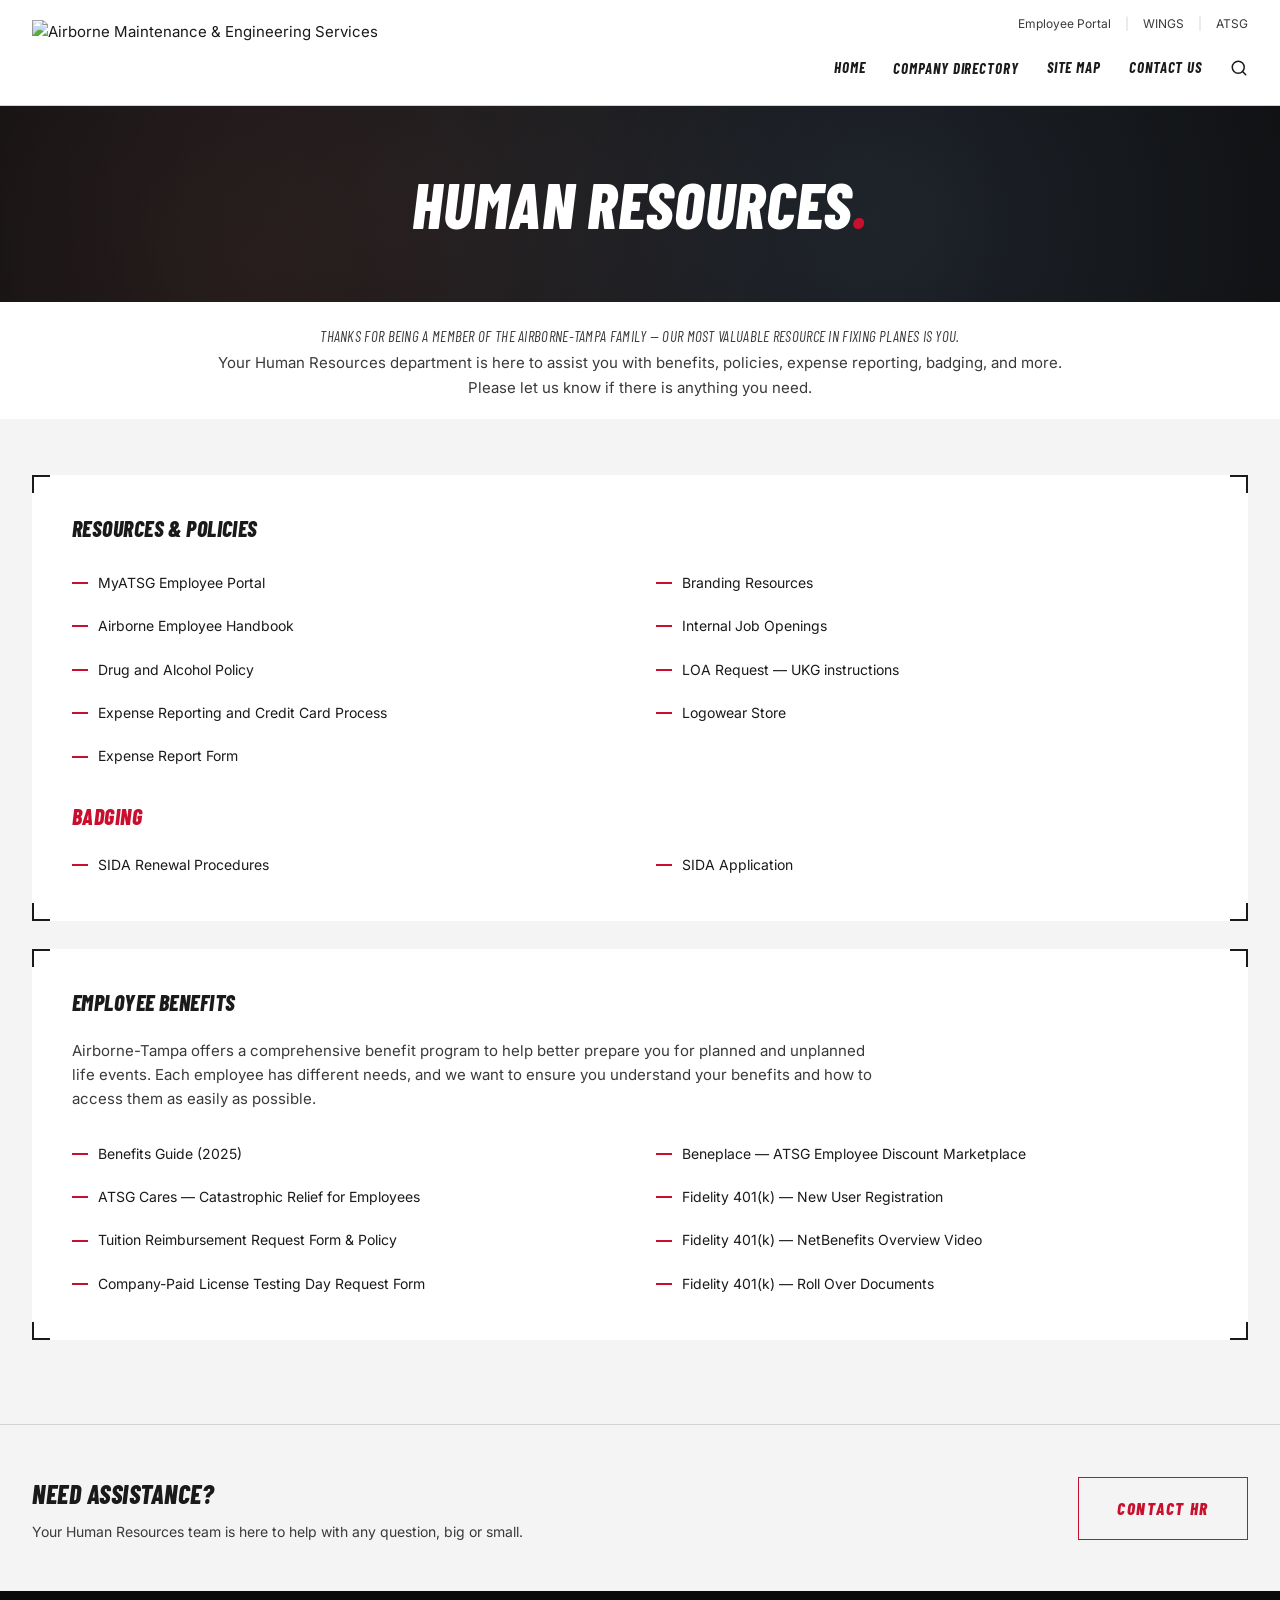
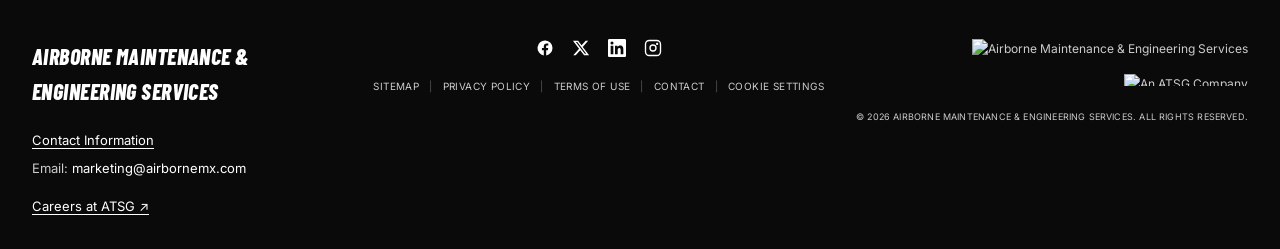
==== hr.html @ d2dface6 "Wire up real URLs for nav, dropdown, tiles, and reporting links - Header utility nav (Employee Porta" ====
<!DOCTYPE html>
<html lang="en">
<head>
  <meta charset="UTF-8" />
  <meta name="viewport" content="width=device-width, initial-scale=1.0" />
  <title>Human Resources — Airborne Tampa</title>
  <link rel="stylesheet" href="styles.css" />
</head>
<body>
  <header class="site-header">
    <div class="header-inner">
      <a class="brand-link" href="index.html">
        <img class="brand-img"
             src="https://www.airbornemx.com/~/media/Images/A/ATSG/AIRBORNEMX/logo/logo-airbornemx.png"
             alt="Airborne Maintenance &amp; Engineering Services" />
      </a>
      <div class="header-right">
        <nav class="utility-nav" aria-label="Utility">
          <a href="https://myatsg.atsginc.com/">Employee Portal</a><span class="sep">|</span>
          <a href="https://wingstpa.airbornemx.com:8443/Wings">WINGS</a><span class="sep">|</span>
          <a href="http://atsginc.com/">ATSG</a>
        </nav>
        <nav class="main-nav" aria-label="Main">
          <a href="index.html">HOME</a>
          <div class="nav-dropdown"><a href="#">COMPANY DIRECTORY</a><div class="mega-menu"><div class="mega-menu-inner"><div class="mega-left"><h3>COMPANY DIRECTORY</h3><a href="#" class="mega-read-more">READ MORE</a></div><div class="mega-right"><a href="http://atsgnet/Employee-Directory.html">EMPLOYEE LOOKUP</a><a href="http://atsgnet/download/Other-Phone-Numbers.pdf">OTHER PHONES</a></div></div></div></div>
          <a href="sitemap.html">SITE MAP</a>
          <a href="#">CONTACT US</a>
          <svg class="search-icon" viewBox="0 0 24 24" fill="none" stroke="currentColor" stroke-width="2" stroke-linecap="round" stroke-linejoin="round" aria-hidden="true"><circle cx="11" cy="11" r="8"/><path d="m21 21-4.3-4.3"/></svg>
        </nav>
      </div>
    </div>
  </header>

  <section class="hero hero-inner" aria-label="Page title">
    <h1>HUMAN RESOURCES<span style="color:#c8102e;">.</span></h1>
  </section>

  <section class="intro">
    <div class="container">
      <p class="intro-italic">Thanks for being a member of the Airborne-Tampa family — our most valuable resource in fixing planes is YOU.</p>
      <p>Your Human Resources department is here to assist you with benefits, policies, expense reporting, badging, and more. Please let us know if there is anything you need.</p>
    </div>
  </section>

  <section class="link-section">
    <div class="container">
      <article class="link-card">
        <h3>RESOURCES &amp; POLICIES</h3>
        <ul class="link-list">
          <li><a href="#">MyATSG Employee Portal</a></li>
          <li><a href="#">Branding Resources</a></li>
          <li><a href="#">Airborne Employee Handbook</a></li>
          <li><a href="#">Internal Job Openings</a></li>
          <li><a href="#">Drug and Alcohol Policy</a></li>
          <li><a href="#">LOA Request — UKG instructions</a></li>
          <li><a href="#">Expense Reporting and Credit Card Process</a></li>
          <li><a href="#">Logowear Store</a></li>
          <li><a href="#">Expense Report Form</a></li>
          <li class="group-label" style="font-size:22px;letter-spacing:0.02em;border-bottom:0;padding-bottom:0;margin:18px 0 8px;">BADGING</li>
          <li><a href="#">SIDA Renewal Procedures</a></li>
          <li><a href="#">SIDA Application</a></li>
        </ul>
      </article>

      <article class="link-card">
        <h3>EMPLOYEE BENEFITS</h3>
        <p class="lead">Airborne-Tampa offers a comprehensive benefit program to help better prepare you for planned and unplanned life events. Each employee has different needs, and we want to ensure you understand your benefits and how to access them as easily as possible.</p>
        <ul class="link-list">
          <li><a href="#">Benefits Guide (2025)</a></li>
          <li><a href="#">Beneplace — ATSG Employee Discount Marketplace</a></li>
          <li><a href="#">ATSG Cares — Catastrophic Relief for Employees</a></li>
          <li><a href="#">Fidelity 401(k) — New User Registration</a></li>
          <li><a href="#">Tuition Reimbursement Request Form &amp; Policy</a></li>
          <li><a href="#">Fidelity 401(k) — NetBenefits Overview Video</a></li>
          <li><a href="#">Company-Paid License Testing Day Request Form</a></li>
          <li><a href="#">Fidelity 401(k) — Roll Over Documents</a></li>
        </ul>
      </article>
    </div>
  </section>

  <section class="cta-bar">
    <div class="cta-inner">
      <div class="cta-text">
        <h2>NEED ASSISTANCE?</h2>
        <p>Your Human Resources team is here to help with any question, big or small.</p>
      </div>
      <a class="btn-outline" href="mailto:commentsandsuggestions@airbornemx.com">CONTACT HR</a>
    </div>
  </section>

  <footer class="site-footer">
    <div class="footer-inner">
      <div class="footer-left">
        <h3 class="footer-title">AIRBORNE MAINTENANCE &amp; ENGINEERING SERVICES</h3>
        <a href="#">Contact Information</a>
        <div class="row">Email: <span class="em">marketing@airbornemx.com</span></div>
        <div class="row" style="margin-top:18px;"><a href="#">Careers at ATSG ↗</a></div>
      </div>
      <div class="footer-center">
        <div class="footer-socials" aria-label="Social">
          <a href="#" aria-label="Facebook"><svg width="18" height="18" viewBox="0 0 24 24" fill="currentColor"><path d="M22 12a10 10 0 1 0-11.6 9.9V14.9H7.9V12h2.5V9.8c0-2.5 1.5-3.9 3.8-3.9 1.1 0 2.2.2 2.2.2v2.5h-1.3c-1.2 0-1.6.8-1.6 1.6V12h2.8l-.4 2.9h-2.3V21.9A10 10 0 0 0 22 12z"/></svg></a>
          <a href="#" aria-label="X"><svg width="18" height="18" viewBox="0 0 24 24" fill="currentColor"><path d="M18.244 2.25h3.308l-7.227 8.26 8.502 11.24H16.17l-5.214-6.817L4.99 21.75H1.68l7.73-8.835L1.254 2.25H8.08l4.713 6.231 5.45-6.231zm-1.16 17.52h1.833L7.084 4.126H5.117l11.967 15.644z"/></svg></a>
          <a href="#" aria-label="LinkedIn"><svg width="18" height="18" viewBox="0 0 24 24" fill="currentColor"><path d="M20.45 20.45h-3.55v-5.57c0-1.33-.03-3.04-1.85-3.04-1.85 0-2.13 1.45-2.13 2.94v5.67H9.36V9h3.41v1.56h.05c.48-.9 1.64-1.85 3.37-1.85 3.6 0 4.27 2.37 4.27 5.46v6.28zM5.34 7.43a2.06 2.06 0 1 1 0-4.12 2.06 2.06 0 0 1 0 4.12zM7.12 20.45H3.56V9h3.56v11.45zM22.22 0H1.77C.79 0 0 .77 0 1.72v20.56C0 23.23.79 24 1.77 24h20.45C23.21 24 24 23.23 24 22.28V1.72C24 .77 23.21 0 22.22 0z"/></svg></a>
          <a href="#" aria-label="Instagram"><svg width="18" height="18" viewBox="0 0 24 24" fill="none" stroke="currentColor" stroke-width="1.8"><rect x="2" y="2" width="20" height="20" rx="5"/><circle cx="12" cy="12" r="4"/><circle cx="17.5" cy="6.5" r="0.6" fill="currentColor"/></svg></a>
        </div>
        <div class="footer-mid-links">
          <a href="sitemap.html">SITEMAP</a><span class="sep">|</span>
          <a href="#">PRIVACY POLICY</a><span class="sep">|</span>
          <a href="#">TERMS OF USE</a><span class="sep">|</span>
          <a href="#">CONTACT</a><span class="sep">|</span>
          <a href="#">COOKIE SETTINGS</a>
        </div>
      </div>
      <div class="footer-right">
        <img class="footer-logo-img"
             src="https://www.airbornemx.com/~/media/Images/A/ATSG/AIRBORNEMX/logo/logo-white.png"
             alt="Airborne Maintenance &amp; Engineering Services" />
        <img class="footer-atsg-img"
             src="https://www.airbornemx.com/~/media/Images/A/ATSG/AIRBORNEMX/logo/atsg-footer.png"
             alt="An ATSG Company" />
        <div class="footer-copyright">© 2026 AIRBORNE MAINTENANCE &amp; ENGINEERING SERVICES. ALL RIGHTS RESERVED.</div>
      </div>
    </div>
  </footer>
</body>
</html>
---- styles.css ----
@import url('https://fonts.googleapis.com/css2?family=Barlow+Condensed:ital,wght@0,400;0,700;1,400;1,700;1,800&family=Inter:wght@400;500;600;700&display=swap');

:root {
  --bg: #ffffff;
  --section-alt: #f4f4f4;
  --card: #ebebeb;
  --card-hover: #e2e2e2;
  --ink: #1a1a1a;
  --ink-soft: #3a3a3a;
  --muted: #6e6e6e;
  --line: #d4d4d4;
  --brand-red: #c8102e;
  --footer-bg: #0a0a0a;
  --footer-line: #2a2a2a;
  --hero-overlay: rgba(0, 0, 0, 0.55);
  --bracket-color: #1a1a1a;
  --bracket-len: 18px;
  --bracket-thick: 2px;
}

* { box-sizing: border-box; }

html, body {
  margin: 0;
  padding: 0;
  font-family: "Inter", -apple-system, BlinkMacSystemFont, "Segoe UI", Roboto, sans-serif;
  color: var(--ink);
  background: var(--bg);
  line-height: 1.6;
  font-size: 15px;
}

body {
  min-height: 100vh;
  display: flex;
  flex-direction: column;
}

main { flex: 1; }

a { color: inherit; text-decoration: none; }

.container {
  max-width: 1280px;
  margin: 0 auto;
  padding: 0 32px;
}

.heading {
  font-family: "Barlow Condensed", "Inter", sans-serif;
  font-style: italic;
  font-weight: 800;
  text-transform: uppercase;
  letter-spacing: 0.01em;
  line-height: 1.1;
}

/* ---------- Header ---------- */
.site-header {
  background: #fff;
  border-bottom: 1px solid var(--line);
  padding: 14px 0;
  position: relative;
}

.header-inner {
  max-width: 1280px;
  margin: 0 auto;
  padding: 0 32px;
  display: grid;
  grid-template-columns: auto 1fr;
  align-items: center;
  gap: 24px;
}

.brand-link {
  grid-column: 1;
  display: inline-flex;
  align-items: center;
  flex-shrink: 0;
}

.brand-img {
  height: 65px;
  width: auto;
  display: block;
}

.header-right {
  grid-column: 2;
  justify-self: end;
  display: flex;
  flex-direction: column;
  align-items: flex-end;
  gap: 8px;
}

.utility-nav {
  display: flex;
  gap: 14px;
  font-size: 12px;
  color: var(--ink-soft);
}

.utility-nav a:hover { color: var(--brand-red); }
.utility-nav .sep { color: var(--line); }

.main-nav {
  display: flex;
  align-items: center;
  gap: 28px;
  margin-top: 4px;
}

.main-nav a {
  font-family: "Barlow Condensed", sans-serif;
  font-style: italic;
  font-weight: 700;
  font-size: 15px;
  letter-spacing: 0.06em;
  text-transform: uppercase;
  padding: 10px 0;
  border-bottom: 2px solid transparent;
  transition: border-color 0.15s, color 0.15s;
}

.main-nav a:hover { color: var(--brand-red); }

.main-nav a.active {
  color: var(--brand-red);
  border-bottom-color: var(--brand-red);
}

.search-icon {
  width: 18px;
  height: 18px;
  color: var(--ink);
}

/* ---------- Mega menu dropdown (Company Directory) ---------- */
.mega-menu {
  display: none;
  position: absolute;
  top: 100%;
  left: 0;
  right: 0;
  margin-top: -19px;
  z-index: 100;
  background: #fff;
  border-top: 1px solid var(--line);
  border-bottom: 1px solid var(--line);
  box-shadow: 0 14px 36px rgba(0, 0, 0, 0.18);
}

.nav-dropdown:hover .mega-menu,
.nav-dropdown:focus-within .mega-menu {
  display: block;
}

.mega-menu-inner {
  display: flex;
  justify-content: flex-end;
  max-width: 1280px;
  margin: 0 auto;
  padding: 0 32px;
}

.mega-left {
  background: var(--card);
  padding: 36px 32px;
  flex: 0 0 auto;
  width: 320px;
  display: flex;
  flex-direction: column;
  align-items: center;
  justify-content: center;
  text-align: center;
}

.mega-left h3 {
  font-family: "Barlow Condensed", sans-serif;
  font-style: italic;
  font-weight: 800;
  text-transform: uppercase;
  font-size: 26px;
  letter-spacing: 0.02em;
  margin: 0 0 20px;
  color: var(--ink);
  line-height: 1;
}

.mega-menu a.mega-read-more {
  display: inline-flex;
  align-items: center;
  gap: 10px;
  font-family: "Barlow Condensed", sans-serif;
  font-style: italic;
  font-weight: 800;
  font-size: 14px;
  letter-spacing: 0.08em;
  text-transform: uppercase;
  color: var(--brand-red);
  padding: 0;
  border-bottom: 0;
}

.mega-read-more::before {
  content: "";
  display: block;
  width: 22px;
  height: 2px;
  background: var(--brand-red);
}

.mega-right {
  flex: 0 0 auto;
  width: 280px;
  background: #fff;
  padding: 36px 32px;
  display: flex;
  flex-direction: column;
  gap: 16px;
}

.mega-menu .mega-right a {
  font-family: "Barlow Condensed", sans-serif;
  font-style: italic;
  font-weight: 700;
  font-size: 15px;
  letter-spacing: 0.04em;
  color: var(--ink);
  padding: 0;
  border-bottom: 0;
  transition: color 0.12s;
}

.mega-menu .mega-right a:hover {
  color: var(--brand-red);
}

/* ---------- Hero ---------- */
.hero {
  position: relative;
  background: linear-gradient(var(--hero-overlay), var(--hero-overlay)),
              radial-gradient(circle at 30% 40%, #3a3a3a 0%, #1a1a1a 70%),
              #1a1a1a;
  background-size: cover;
  background-position: center;
  color: #fff;
  overflow: hidden;
}

.hero::before {
  content: "";
  position: absolute;
  inset: 0;
  background-image:
    radial-gradient(circle at 70% 60%, rgba(80, 100, 130, 0.25) 0%, transparent 60%),
    radial-gradient(circle at 20% 80%, rgba(120, 60, 60, 0.18) 0%, transparent 50%);
  pointer-events: none;
}

.hero-inner {
  min-height: 196px;
  display: flex;
  align-items: center;
  justify-content: center;
  text-align: center;
  position: relative;
}

.hero-inner h1 {
  font-family: "Barlow Condensed", sans-serif;
  font-style: italic;
  font-weight: 800;
  text-transform: uppercase;
  font-size: clamp(40px, 5vw, 64px);
  letter-spacing: 0.01em;
  margin: 0;
  position: relative;
}

/* ---------- Stats ---------- */
.stats {
  padding: 44px 0 16px;
}

.stats-row {
  display: grid;
  grid-template-columns: repeat(3, 1fr);
  gap: 24px;
  border-top: 1px solid #c4c4c4;
  border-bottom: 1px solid #c4c4c4;
  padding: 16px 0;
}

.stat {
  text-align: center;
}

.stat-num {
  display: inline-block;
  font-family: "Barlow Condensed", sans-serif;
  font-style: italic;
  font-weight: 800;
  text-transform: uppercase;
  font-size: 40px;
  line-height: 1;
  padding: 10px 22px;
  position: relative;
  color: var(--ink);
}

.stat-num::before,
.stat-num::after {
  content: "";
  position: absolute;
  width: 16px;
  height: 16px;
  border: 2px solid var(--ink);
}

.stat-num::before {
  top: 0;
  left: 0;
  border-right: 0;
  border-bottom: 0;
}

.stat-num::after {
  bottom: 0;
  right: 0;
  border-left: 0;
  border-top: 0;
}

.stat-num .corner-tr,
.stat-num .corner-bl {
  position: absolute;
  width: 16px;
  height: 16px;
  border: 2px solid var(--ink);
}

.stat-num .corner-tr { top: 0; right: 0; border-left: 0; border-bottom: 0; }
.stat-num .corner-bl { bottom: 0; left: 0; border-right: 0; border-top: 0; }

.stat-label {
  margin-top: 8px;
  font-size: 13px;
  letter-spacing: 0.04em;
  color: var(--ink-soft);
}

/* ---------- Intro Block ---------- */
.intro {
  padding: 22px 0 18px;
  text-align: center;
}

.intro p {
  max-width: 880px;
  margin: 0 auto;
  font-size: 15px;
  color: var(--ink-soft);
  line-height: 1.7;
}

.intro-italic {
  font-family: "Barlow Condensed", sans-serif;
  font-style: italic;
  font-weight: 400;
  text-transform: uppercase;
  font-size: clamp(20px, 2.4vw, 28px);
  letter-spacing: 0.02em;
  line-height: 1.4;
  max-width: 1080px;
  margin: 0 auto 28px;
  color: var(--ink);
}

/* ---------- Section ---------- */
.section { padding: 28px 0 56px; }
.section-alt { background: var(--section-alt); padding: 36px 0 72px; }

.section-title {
  text-align: center;
  font-family: "Barlow Condensed", sans-serif;
  font-style: italic;
  font-weight: 800;
  text-transform: uppercase;
  font-size: clamp(24px, 2.8vw, 34px);
  margin: 0 0 40px;
  letter-spacing: 0.02em;
}

/* ---------- Cards ---------- */
.cards-grid {
  display: grid;
  grid-template-columns: repeat(4, 1fr);
  gap: 28px;
}

.cards-grid.cols-3 { grid-template-columns: repeat(3, 1fr); }
.cards-grid.cols-2 { grid-template-columns: repeat(2, 1fr); }

.card {
  position: relative;
  background-color: var(--card);
  background-image:
    linear-gradient(var(--bracket-color), var(--bracket-color)),
    linear-gradient(var(--bracket-color), var(--bracket-color)),
    linear-gradient(var(--bracket-color), var(--bracket-color)),
    linear-gradient(var(--bracket-color), var(--bracket-color)),
    linear-gradient(var(--bracket-color), var(--bracket-color)),
    linear-gradient(var(--bracket-color), var(--bracket-color)),
    linear-gradient(var(--bracket-color), var(--bracket-color)),
    linear-gradient(var(--bracket-color), var(--bracket-color));
  background-size:
    var(--bracket-len) var(--bracket-thick),
    var(--bracket-thick) var(--bracket-len),
    var(--bracket-len) var(--bracket-thick),
    var(--bracket-thick) var(--bracket-len),
    var(--bracket-len) var(--bracket-thick),
    var(--bracket-thick) var(--bracket-len),
    var(--bracket-len) var(--bracket-thick),
    var(--bracket-thick) var(--bracket-len);
  background-position:
    0 0, 0 0,
    100% 0, 100% 0,
    0 100%, 0 100%,
    100% 100%, 100% 100%;
  background-repeat: no-repeat;
  padding: 32px 28px 28px;
  display: flex;
  flex-direction: column;
  text-align: center;
  transition: background-color 0.15s;
}

.card:hover { background-color: var(--card-hover); }

.card-icon {
  width: 44px;
  height: 44px;
  margin: 8px auto 18px;
  color: var(--ink);
  display: block;
}

.card-title {
  font-family: "Barlow Condensed", sans-serif;
  font-style: italic;
  font-weight: 800;
  text-transform: uppercase;
  font-size: 24px;
  letter-spacing: 0.02em;
  line-height: 1.15;
  margin: 0 0 14px;
}

.card-body {
  font-size: 16px;
  color: var(--ink-soft);
  line-height: 1.6;
  margin: 0 0 22px;
  flex: 1;
}

.visit-link {
  display: inline-flex;
  align-items: center;
  gap: 12px;
  font-family: "Barlow Condensed", sans-serif;
  font-style: italic;
  font-weight: 800;
  font-size: 17px;
  letter-spacing: 0.08em;
  text-transform: uppercase;
  color: var(--brand-red);
  align-self: center;
  margin-top: auto;
  transition: color 0.15s;
}

.visit-link::before {
  content: "";
  display: block;
  width: 22px;
  height: 2px;
  background: var(--brand-red);
}

.visit-link:hover { color: #8e0a1f; }

/* ---------- Mini app tile (kiosk Quick Menu) ---------- */
.tiles-grid {
  display: grid;
  grid-template-columns: repeat(6, 1fr);
  gap: 14px;
}

.tile {
  position: relative;
  background-color: var(--card);
  background-image:
    linear-gradient(var(--bracket-color), var(--bracket-color)),
    linear-gradient(var(--bracket-color), var(--bracket-color)),
    linear-gradient(var(--bracket-color), var(--bracket-color)),
    linear-gradient(var(--bracket-color), var(--bracket-color)),
    linear-gradient(var(--bracket-color), var(--bracket-color)),
    linear-gradient(var(--bracket-color), var(--bracket-color)),
    linear-gradient(var(--bracket-color), var(--bracket-color)),
    linear-gradient(var(--bracket-color), var(--bracket-color));
  background-size:
    12px 2px, 2px 12px,
    12px 2px, 2px 12px,
    12px 2px, 2px 12px,
    12px 2px, 2px 12px;
  background-position:
    0 0, 0 0,
    100% 0, 100% 0,
    0 100%, 0 100%,
    100% 100%, 100% 100%;
  background-repeat: no-repeat;
  padding: 18px 10px;
  text-align: center;
  font-family: "Barlow Condensed", sans-serif;
  font-style: italic;
  font-weight: 700;
  text-transform: uppercase;
  font-size: 18px;
  letter-spacing: 0.04em;
  line-height: 1.2;
  color: var(--ink);
  transition: background-color 0.15s, color 0.15s;
  min-height: 70px;
  display: flex;
  align-items: center;
  justify-content: center;
}

.tile:hover {
  background-color: #1a1a1a;
  color: #fff;
}

.tile.tile-red { color: var(--brand-red); }
.tile.tile-red:hover { color: #fff; }

/* ---------- Link list (for sub-page content) ---------- */
.link-section {
  padding: 56px 0;
  background: var(--section-alt);
}

.link-card {
  position: relative;
  background-color: #fff;
  background-image:
    linear-gradient(var(--bracket-color), var(--bracket-color)),
    linear-gradient(var(--bracket-color), var(--bracket-color)),
    linear-gradient(var(--bracket-color), var(--bracket-color)),
    linear-gradient(var(--bracket-color), var(--bracket-color)),
    linear-gradient(var(--bracket-color), var(--bracket-color)),
    linear-gradient(var(--bracket-color), var(--bracket-color)),
    linear-gradient(var(--bracket-color), var(--bracket-color)),
    linear-gradient(var(--bracket-color), var(--bracket-color));
  background-size:
    var(--bracket-len) var(--bracket-thick),
    var(--bracket-thick) var(--bracket-len),
    var(--bracket-len) var(--bracket-thick),
    var(--bracket-thick) var(--bracket-len),
    var(--bracket-len) var(--bracket-thick),
    var(--bracket-thick) var(--bracket-len),
    var(--bracket-len) var(--bracket-thick),
    var(--bracket-thick) var(--bracket-len);
  background-position:
    0 0, 0 0,
    100% 0, 100% 0,
    0 100%, 0 100%,
    100% 100%, 100% 100%;
  background-repeat: no-repeat;
  padding: 36px 40px;
  margin-bottom: 28px;
}

.link-card h3 {
  font-family: "Barlow Condensed", sans-serif;
  font-style: italic;
  font-weight: 800;
  text-transform: uppercase;
  font-size: 22px;
  letter-spacing: 0.02em;
  margin: 0 0 18px;
}

.link-card .lead {
  margin: 0 0 24px;
  color: var(--ink-soft);
  max-width: 800px;
}

.link-list {
  display: grid;
  grid-template-columns: 1fr 1fr;
  gap: 4px 32px;
  list-style: none;
  padding: 0;
  margin: 0;
}

.link-list a {
  display: flex;
  align-items: center;
  gap: 10px;
  padding: 8px 0;
  font-size: 14px;
  color: var(--ink);
  border-bottom: 1px solid transparent;
  transition: color 0.12s, border-color 0.12s;
}

.link-list a::before {
  content: "";
  width: 16px;
  height: 2px;
  background: var(--brand-red);
  flex-shrink: 0;
  transition: width 0.12s;
}

.link-list a:hover {
  color: var(--brand-red);
}

.link-list a:hover::before {
  width: 22px;
}

.link-list .group-label {
  grid-column: 1 / -1;
  font-family: "Barlow Condensed", sans-serif;
  font-style: italic;
  font-weight: 800;
  text-transform: uppercase;
  font-size: 14px;
  letter-spacing: 0.1em;
  color: var(--brand-red);
  margin-top: 14px;
  padding-bottom: 4px;
  border-bottom: 1px solid var(--line);
}

.link-list .num {
  display: inline-flex;
  min-width: 32px;
  height: 22px;
  padding: 0 6px;
  align-items: center;
  justify-content: center;
  font-family: "Barlow Condensed", sans-serif;
  font-style: italic;
  font-weight: 800;
  font-size: 12px;
  background: var(--brand-red);
  color: #fff;
  font-variant-numeric: tabular-nums;
  margin-right: 4px;
  flex-shrink: 0;
}

.link-list .note {
  grid-column: span 1;
  font-size: 12px;
  color: var(--muted);
  padding: 0 0 8px 26px;
  margin-top: -4px;
}

/* ---------- Sitemap company cards ---------- */
.parent-strip {
  background: var(--card);
  position: relative;
  padding: 32px 40px;
  margin-bottom: 36px;
  background-image:
    linear-gradient(var(--bracket-color), var(--bracket-color)),
    linear-gradient(var(--bracket-color), var(--bracket-color)),
    linear-gradient(var(--bracket-color), var(--bracket-color)),
    linear-gradient(var(--bracket-color), var(--bracket-color)),
    linear-gradient(var(--bracket-color), var(--bracket-color)),
    linear-gradient(var(--bracket-color), var(--bracket-color)),
    linear-gradient(var(--bracket-color), var(--bracket-color)),
    linear-gradient(var(--bracket-color), var(--bracket-color));
  background-size:
    var(--bracket-len) var(--bracket-thick),
    var(--bracket-thick) var(--bracket-len),
    var(--bracket-len) var(--bracket-thick),
    var(--bracket-thick) var(--bracket-len),
    var(--bracket-len) var(--bracket-thick),
    var(--bracket-thick) var(--bracket-len),
    var(--bracket-len) var(--bracket-thick),
    var(--bracket-thick) var(--bracket-len);
  background-position:
    0 0, 0 0,
    100% 0, 100% 0,
    0 100%, 0 100%,
    100% 100%, 100% 100%;
  background-repeat: no-repeat;
  display: grid;
  grid-template-columns: 240px 1fr;
  gap: 24px;
  align-items: center;
}

.parent-strip .label {
  font-family: "Barlow Condensed", sans-serif;
  font-style: italic;
  font-weight: 800;
  font-size: 30px;
  text-transform: uppercase;
}

.parent-strip .links {
  display: flex;
  flex-wrap: wrap;
  gap: 8px 24px;
}

.parent-strip .links a {
  display: inline-flex;
  align-items: center;
  gap: 8px;
  font-size: 14px;
  font-weight: 600;
}

.parent-strip .links a::before {
  content: "";
  width: 14px;
  height: 2px;
  background: var(--brand-red);
}

.parent-strip .links a:hover { color: var(--brand-red); }

.tag {
  font-size: 10px;
  font-weight: 700;
  letter-spacing: 0.08em;
  text-transform: uppercase;
  padding: 2px 7px;
  border-radius: 0;
  flex-shrink: 0;
}

.tag.internal { background: #1a1a1a; color: #fff; }
.tag.external { background: var(--brand-red); color: #fff; }

/* ---------- Sitemap company card variant ---------- */
.card-sitemap {
  text-align: left;
  padding: 24px 28px;
}

.card-sitemap .card-title {
  margin: 0 0 4px;
}

.card-sitemap .card-meta {
  font-family: "Barlow Condensed", sans-serif;
  font-style: italic;
  font-weight: 700;
  font-size: 11px;
  letter-spacing: 0.12em;
  text-transform: uppercase;
  color: var(--muted);
  margin: 0 0 16px;
}

.company-links {
  list-style: none;
  padding: 0;
  margin: 0;
  display: flex;
  flex-direction: column;
  gap: 0;
}

.company-links li + li a { border-top: 1px solid var(--line); }

.company-links a {
  display: flex;
  align-items: center;
  gap: 12px;
  padding: 10px 0;
  font-family: "Barlow Condensed", sans-serif;
  font-style: italic;
  font-weight: 800;
  font-size: 14px;
  letter-spacing: 0.08em;
  text-transform: uppercase;
  color: var(--brand-red);
  transition: color 0.12s;
}

.company-links a::before {
  content: "";
  display: block;
  width: 22px;
  height: 2px;
  background: var(--brand-red);
  flex-shrink: 0;
  transition: background 0.12s;
}

.company-links a .tag { margin-left: auto; }

.company-links a:hover { color: #8e0a1f; }
.company-links a:hover::before { background: #8e0a1f; }

/* ---------- Contact CTA ---------- */
.cta-bar {
  background: var(--section-alt);
  padding: 48px 0;
  border-top: 1px solid var(--line);
}

.cta-inner {
  max-width: 1280px;
  margin: 0 auto;
  padding: 0 32px;
  display: flex;
  align-items: center;
  justify-content: space-between;
  gap: 32px;
}

.cta-text h2 {
  font-family: "Barlow Condensed", sans-serif;
  font-style: italic;
  font-weight: 800;
  text-transform: uppercase;
  font-size: 26px;
  letter-spacing: 0.02em;
  margin: 0 0 6px;
}

.cta-text p {
  margin: 0;
  font-size: 14px;
  color: var(--ink-soft);
  max-width: 560px;
}

.btn-outline {
  display: inline-block;
  padding: 17px 38px;
  font-family: "Barlow Condensed", sans-serif;
  font-style: italic;
  font-weight: 800;
  font-size: 17px;
  letter-spacing: 0.1em;
  text-transform: uppercase;
  color: var(--brand-red);
  border: 1.5px solid var(--brand-red);
  background: transparent;
  transition: background 0.15s, color 0.15s;
  white-space: nowrap;
}

.btn-outline:hover {
  background: var(--brand-red);
  color: #fff;
}

/* ---------- Footer ---------- */
.site-footer {
  background: var(--footer-bg);
  color: #fff;
  padding: 48px 0 32px;
  margin-top: auto;
}

.footer-inner {
  max-width: 1280px;
  margin: 0 auto;
  padding: 0 32px;
  display: grid;
  grid-template-columns: 1fr 1fr 1fr;
  gap: 32px;
  align-items: start;
}

.footer-left .footer-title {
  font-family: "Barlow Condensed", sans-serif;
  font-style: italic;
  font-weight: 800;
  text-transform: uppercase;
  font-size: 22px;
  letter-spacing: 0.02em;
  margin: 0 0 18px;
}

.footer-left a {
  color: #fff;
  border-bottom: 1px solid #fff;
  font-size: 13px;
}

.footer-left .row { margin-top: 6px; font-size: 13px; color: #ccc; }
.footer-left .row .em { color: #fff; }

.footer-center {
  display: flex;
  flex-direction: column;
  align-items: center;
  gap: 16px;
  font-size: 12px;
  color: #ccc;
}

.footer-socials {
  display: flex;
  gap: 18px;
}

.footer-socials a { color: #fff; }
.footer-socials a:hover { color: var(--brand-red); }

.footer-mid-links {
  display: flex;
  gap: 10px;
  flex-wrap: nowrap;
  justify-content: center;
  font-size: 10px;
  letter-spacing: 0.04em;
  white-space: nowrap;
}

.footer-mid-links a:hover { color: var(--brand-red); }
.footer-mid-links .sep { color: #555; }

.footer-right {
  display: flex;
  flex-direction: column;
  align-items: flex-end;
  gap: 16px;
  font-size: 12px;
  color: #ccc;
  text-align: right;
}

.footer-logo-img {
  display: block;
  height: auto;
  width: auto;
}

.footer-atsg-img {
  display: block;
  height: 12px;
  width: auto;
}

.footer-copyright {
  font-size: 9px;
  letter-spacing: 0.02em;
  color: #ccc;
  margin-top: 8px;
  white-space: nowrap;
}

/* ---------- Responsive ---------- */
@media (max-width: 1100px) {
  .cards-grid { grid-template-columns: repeat(2, 1fr); }
  .cards-grid.cols-3 { grid-template-columns: repeat(2, 1fr); }
  .tiles-grid { grid-template-columns: repeat(4, 1fr); }
  .footer-inner { grid-template-columns: 1fr; gap: 24px; }
  .footer-right { align-items: flex-start; text-align: left; }
  .footer-copyright { white-space: normal; }
  .footer-mid-links { flex-wrap: wrap; white-space: normal; }
  .stats-row { grid-template-columns: 1fr; gap: 18px; }
  .parent-strip { grid-template-columns: 1fr; }
}

@media (max-width: 720px) {
  .header-inner { grid-template-columns: 1fr; gap: 12px; }
  .brand-link { grid-column: 1; justify-self: center; }
  .brand-img { height: 55px; }
  .header-right { grid-column: 1; align-items: center; }
  .utility-nav { font-size: 11px; flex-wrap: wrap; justify-content: center; }
  .main-nav { gap: 18px; flex-wrap: wrap; justify-content: center; }
  .cards-grid, .cards-grid.cols-2, .cards-grid.cols-3 { grid-template-columns: 1fr; }
  .tiles-grid { grid-template-columns: repeat(3, 1fr); }
  .link-list { grid-template-columns: 1fr; }
  .cta-inner { flex-direction: column; align-items: flex-start; }
  .container, .header-inner, .footer-inner, .cta-inner { padding-left: 20px; padding-right: 20px; }
}
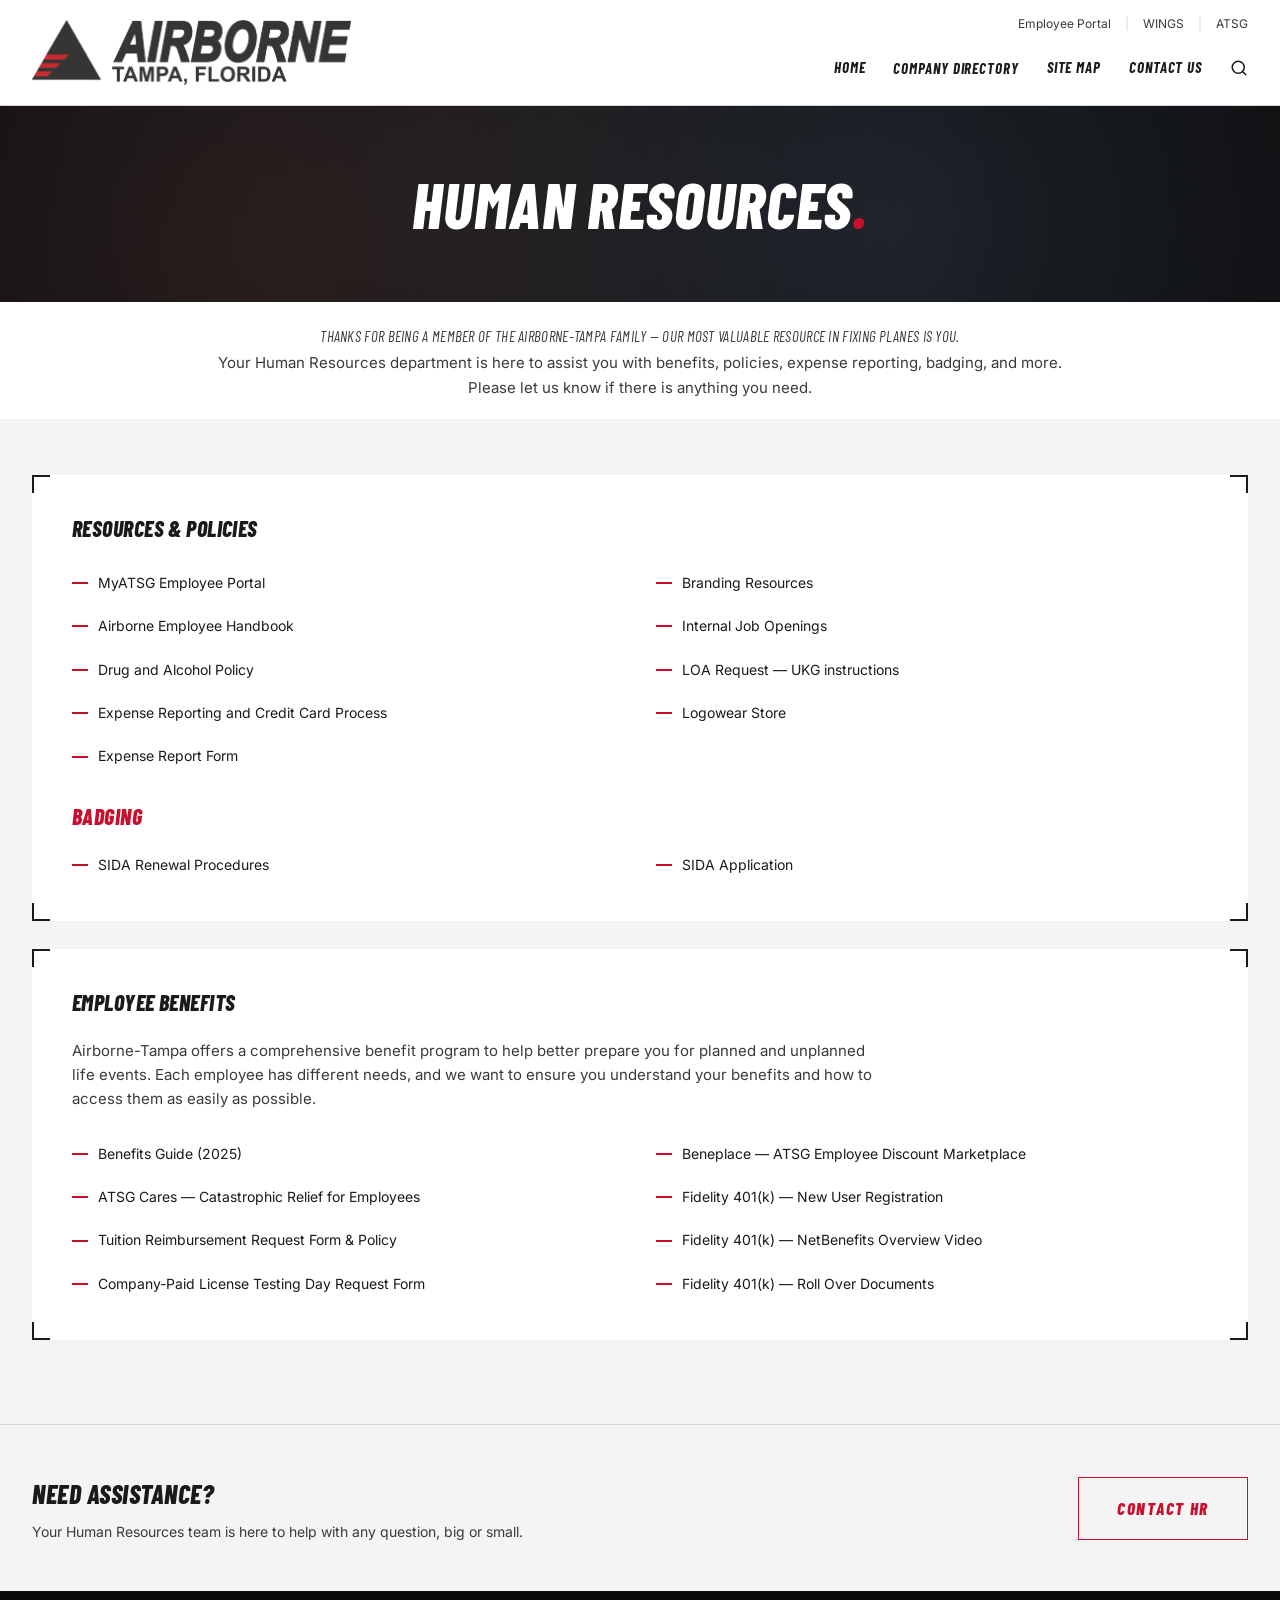
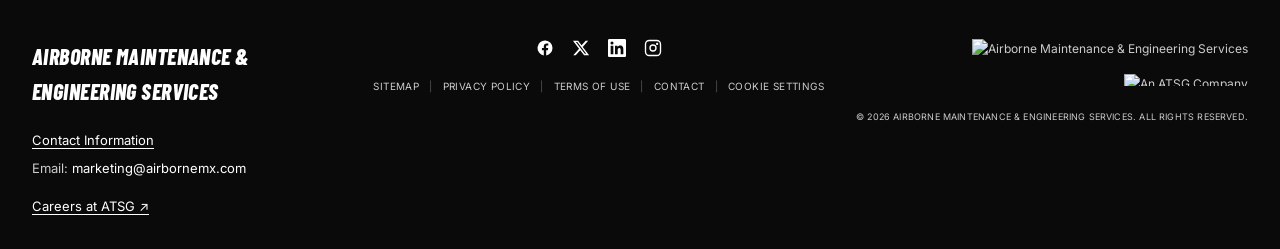
==== commit dcc027c6: "Point header logo at local Logo-AirborneMX-TPA-color.png The atsgnet URL is only reachable on the in" ====
--- a/hr.html
+++ b/hr.html
@@ -11,7 +11,7 @@
     <div class="header-inner">
       <a class="brand-link" href="index.html">
         <img class="brand-img"
-             src="https://www.airbornemx.com/~/media/Images/A/ATSG/AIRBORNEMX/logo/logo-airbornemx.png"
+             src="Logo-AirborneMX-TPA-color.png"
              alt="Airborne Maintenance &amp; Engineering Services" />
       </a>
       <div class="header-right">
--- a/styles.css
+++ b/styles.css
@@ -146,10 +146,6 @@
   right: 0;
   margin-top: -19px;
   z-index: 100;
-  background: #fff;
-  border-top: 1px solid var(--line);
-  border-bottom: 1px solid var(--line);
-  box-shadow: 0 14px 36px rgba(0, 0, 0, 0.18);
 }
 
 .nav-dropdown:hover .mega-menu,
@@ -159,22 +155,18 @@
 
 .mega-menu-inner {
   display: flex;
-  justify-content: flex-end;
-  max-width: 1280px;
-  margin: 0 auto;
-  padding: 0 32px;
+  background: #fff;
+  box-shadow: 0 14px 36px rgba(0, 0, 0, 0.18);
+  width: 100%;
+  border-top: 1px solid var(--line);
+  border-bottom: 1px solid var(--line);
 }
 
 .mega-left {
   background: var(--card);
   padding: 36px 32px;
-  flex: 0 0 auto;
-  width: 320px;
-  display: flex;
-  flex-direction: column;
-  align-items: center;
-  justify-content: center;
-  text-align: center;
+  flex: 0 0 46%;
+  text-align: right;
 }
 
 .mega-left h3 {
@@ -213,8 +205,7 @@
 }
 
 .mega-right {
-  flex: 0 0 auto;
-  width: 280px;
+  flex: 1;
   background: #fff;
   padding: 36px 32px;
   display: flex;
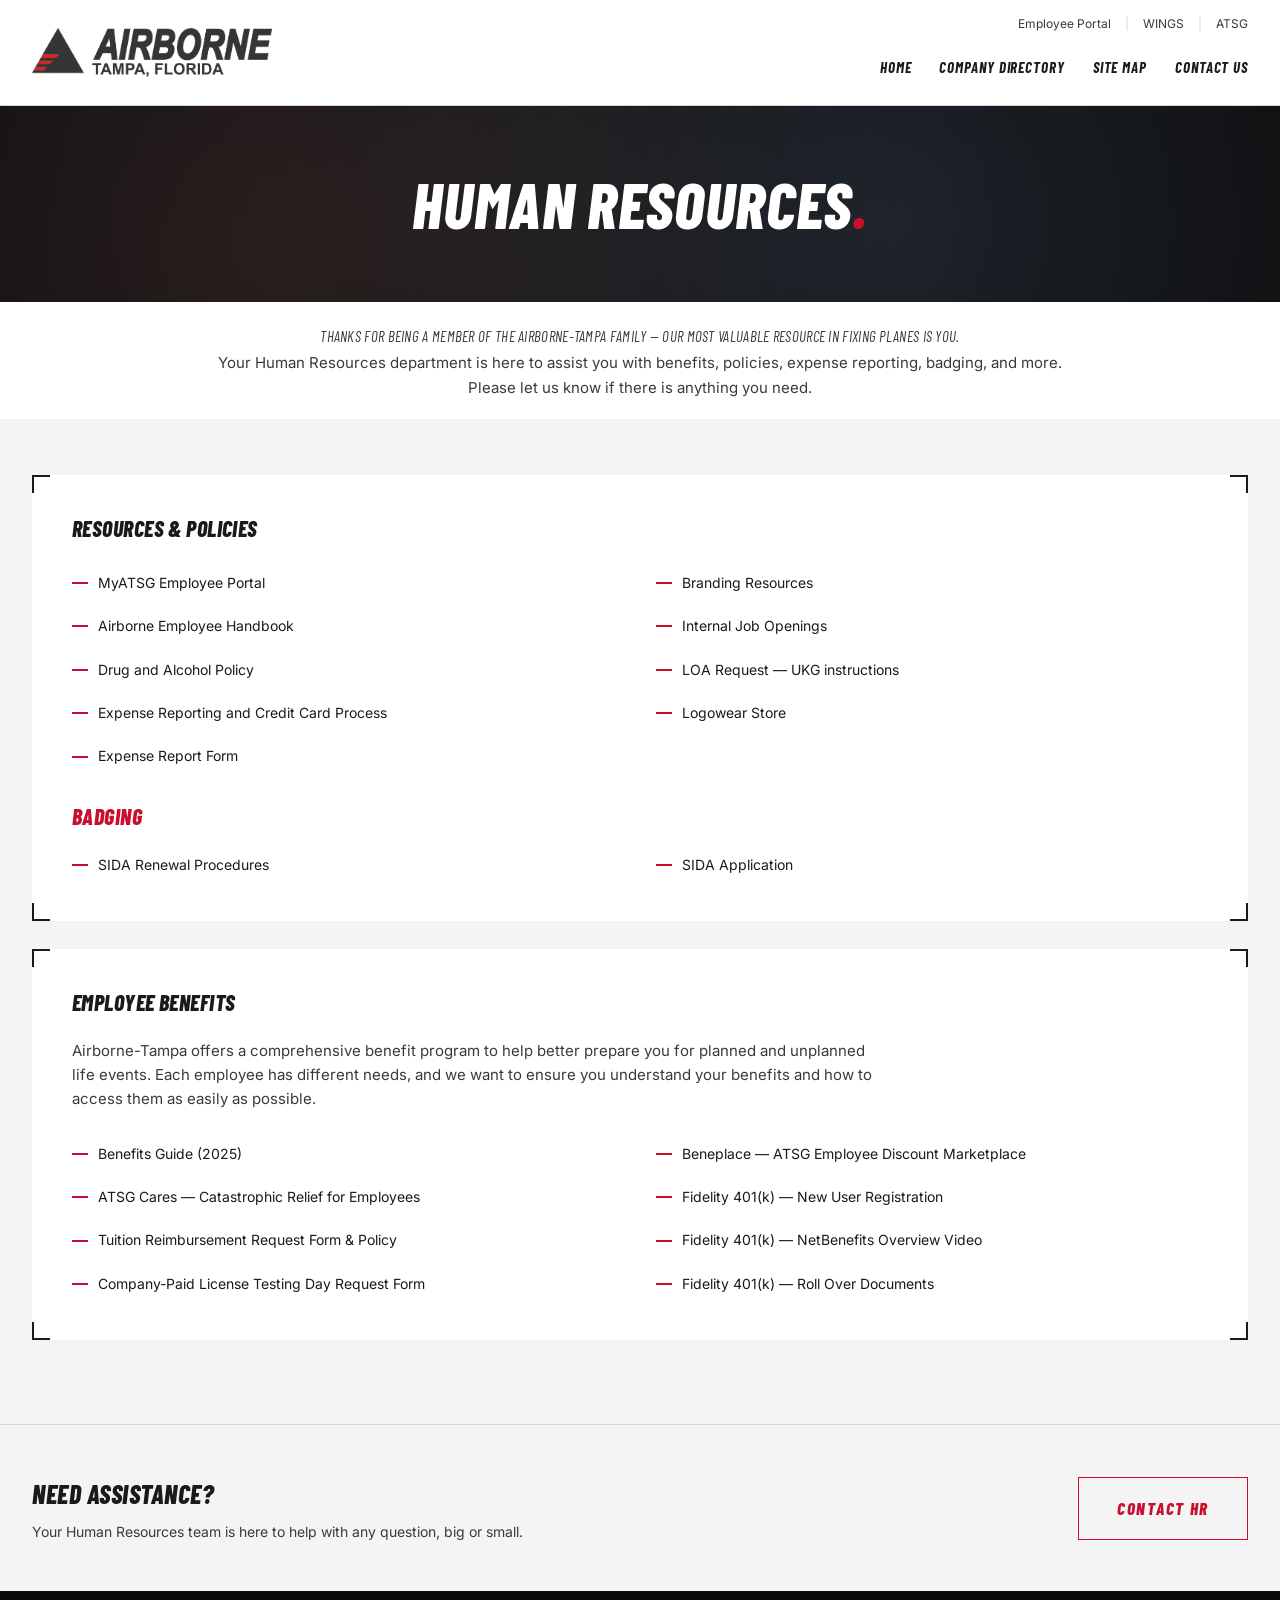
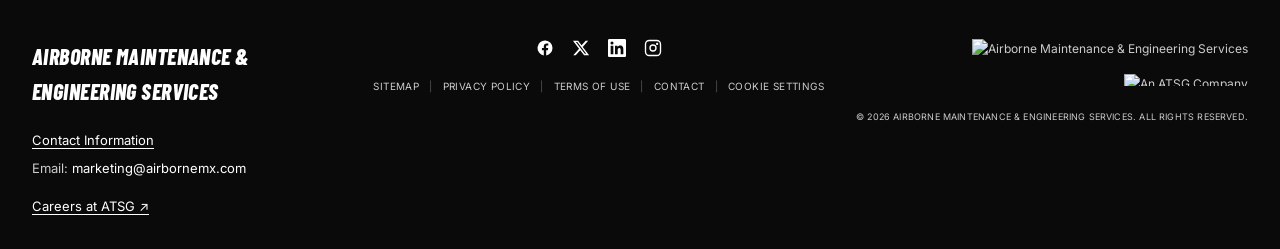
==== commit 8ee1a52e: "Remove header search icon and align nav links The magnifying-glass <svg> is dropped from every page." ====
--- a/hr.html
+++ b/hr.html
@@ -25,7 +25,6 @@
           <div class="nav-dropdown"><a href="#">COMPANY DIRECTORY</a><div class="mega-menu"><div class="mega-menu-inner"><div class="mega-left"><h3>COMPANY DIRECTORY</h3><a href="#" class="mega-read-more">READ MORE</a></div><div class="mega-right"><a href="http://atsgnet/Employee-Directory.html">EMPLOYEE LOOKUP</a><a href="http://atsgnet/download/Other-Phone-Numbers.pdf">OTHER PHONES</a></div></div></div></div>
           <a href="sitemap.html">SITE MAP</a>
           <a href="#">CONTACT US</a>
-          <svg class="search-icon" viewBox="0 0 24 24" fill="none" stroke="currentColor" stroke-width="2" stroke-linecap="round" stroke-linejoin="round" aria-hidden="true"><circle cx="11" cy="11" r="8"/><path d="m21 21-4.3-4.3"/></svg>
         </nav>
       </div>
     </div>
--- a/styles.css
+++ b/styles.css
@@ -81,7 +81,7 @@
 }
 
 .brand-img {
-  height: 65px;
+  height: 49px;
   width: auto;
   display: block;
 }
@@ -113,6 +113,7 @@
 }
 
 .main-nav a {
+  display: inline-block;
   font-family: "Barlow Condensed", sans-serif;
   font-style: italic;
   font-weight: 700;
@@ -124,17 +125,17 @@
   transition: border-color 0.15s, color 0.15s;
 }
 
+.nav-dropdown {
+  position: relative;
+  display: inline-flex;
+  align-items: center;
+}
+
 .main-nav a:hover { color: var(--brand-red); }
 
 .main-nav a.active {
   color: var(--brand-red);
   border-bottom-color: var(--brand-red);
-}
-
-.search-icon {
-  width: 18px;
-  height: 18px;
-  color: var(--ink);
 }
 
 /* ---------- Mega menu dropdown (Company Directory) ---------- */
@@ -979,7 +980,7 @@
 @media (max-width: 720px) {
   .header-inner { grid-template-columns: 1fr; gap: 12px; }
   .brand-link { grid-column: 1; justify-self: center; }
-  .brand-img { height: 55px; }
+  .brand-img { height: 41px; }
   .header-right { grid-column: 1; align-items: center; }
   .utility-nav { font-size: 11px; flex-wrap: wrap; justify-content: center; }
   .main-nav { gap: 18px; flex-wrap: wrap; justify-content: center; }
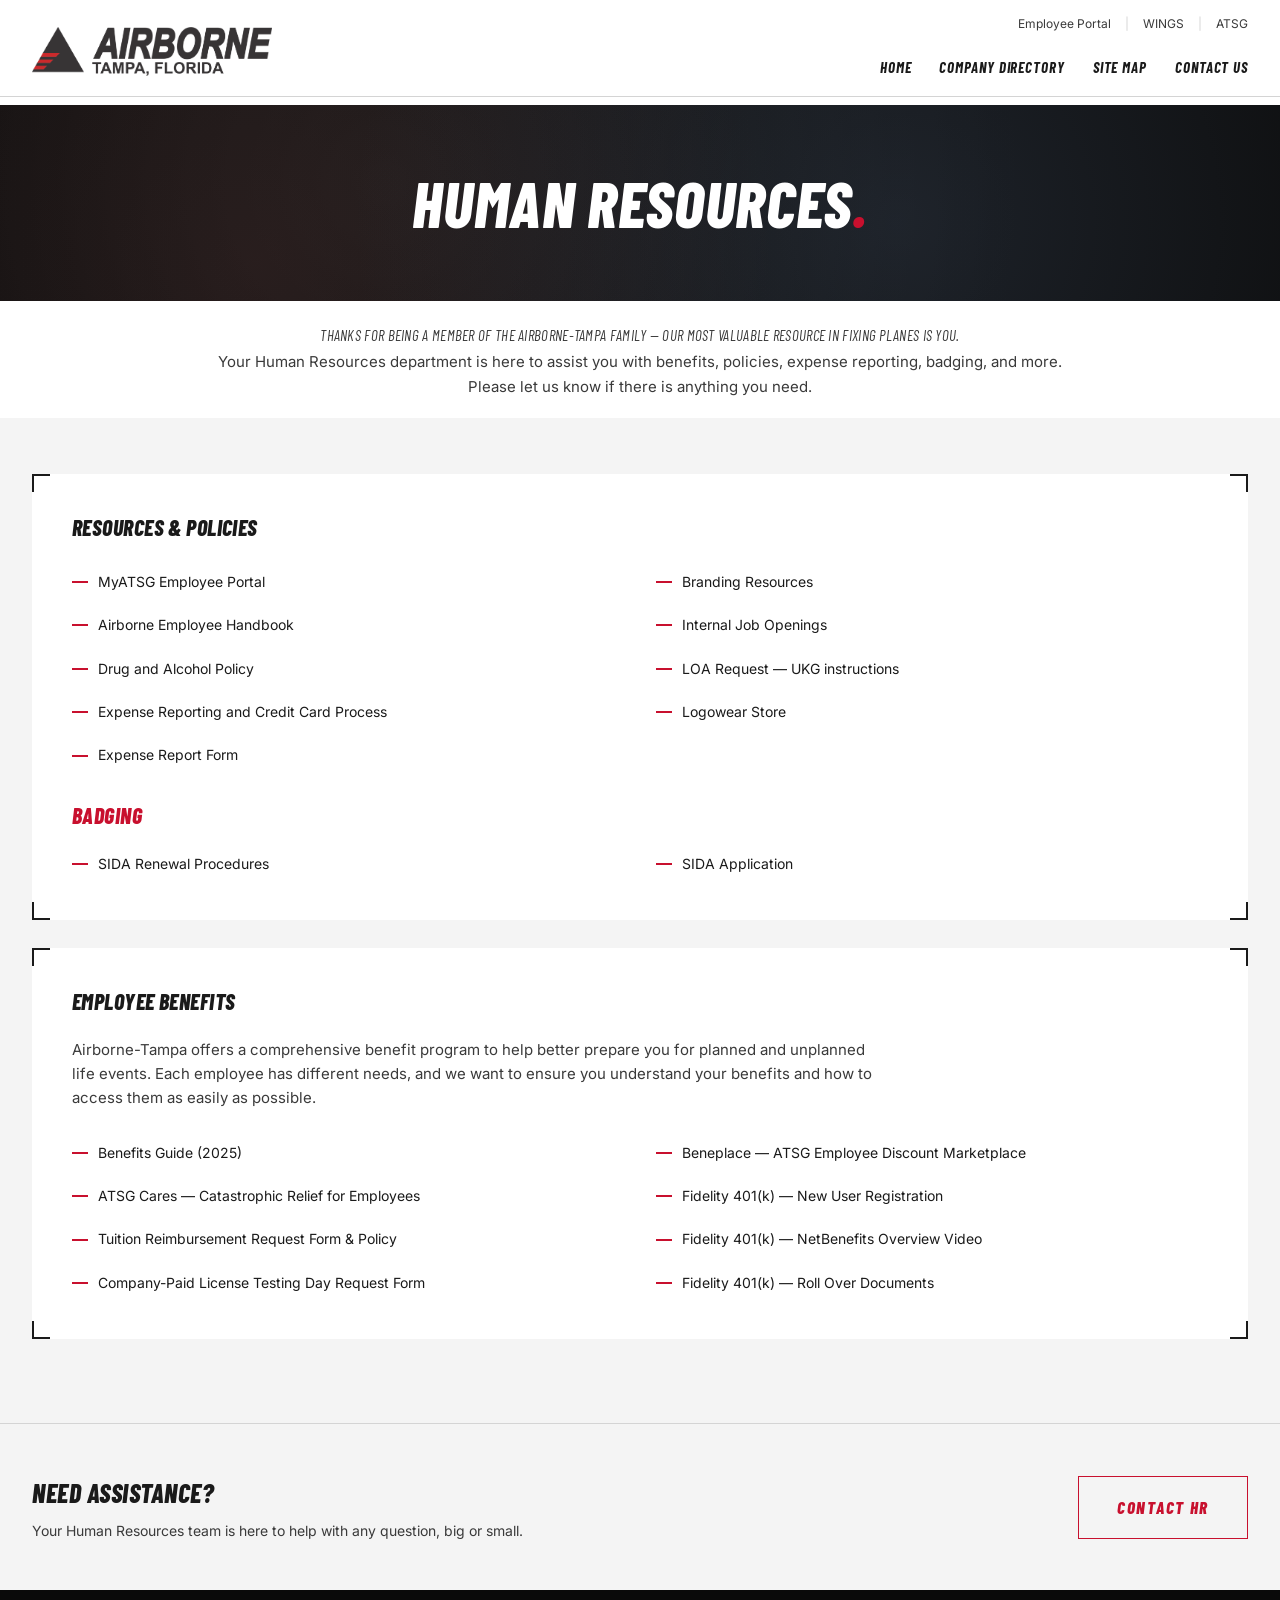
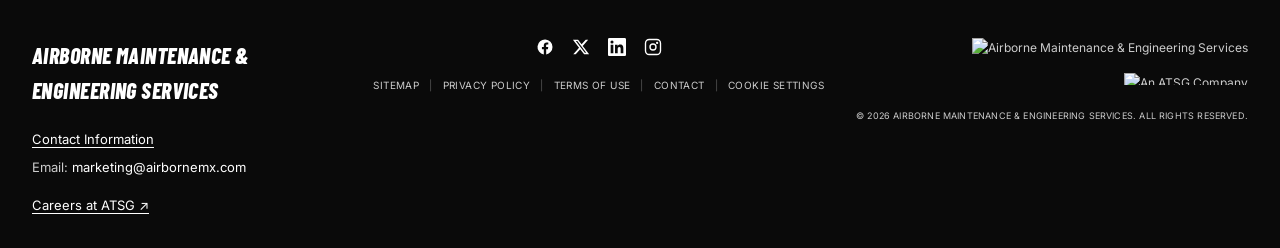
==== commit d2e59a42: "Add mobile hamburger menu On viewports under 720px the utility + main nav collapse behind a hamburge" ====
--- a/hr.html
+++ b/hr.html
@@ -14,6 +14,10 @@
              src="Logo-AirborneMX-TPA-color.png"
              alt="Airborne Maintenance &amp; Engineering Services" />
       </a>
+      <button class="mobile-menu-toggle" type="button" aria-label="Menu" aria-expanded="false">
+        <svg class="icon-hamburger" viewBox="0 0 24 24" fill="none" stroke="currentColor" stroke-width="2" stroke-linecap="round" aria-hidden="true"><line x1="3" y1="6" x2="21" y2="6"/><line x1="3" y1="12" x2="21" y2="12"/><line x1="3" y1="18" x2="21" y2="18"/></svg>
+        <svg class="icon-close" viewBox="0 0 24 24" fill="none" stroke="currentColor" stroke-width="2" stroke-linecap="round" aria-hidden="true"><line x1="6" y1="6" x2="18" y2="18"/><line x1="18" y1="6" x2="6" y2="18"/></svg>
+      </button>
       <div class="header-right">
         <nav class="utility-nav" aria-label="Utility">
           <a href="https://myatsg.atsginc.com/">Employee Portal</a><span class="sep">|</span>
@@ -122,5 +126,6 @@
       </div>
     </div>
   </footer>
+  <script src="script.js" defer></script>
 </body>
 </html>
--- a/styles.css
+++ b/styles.css
@@ -59,7 +59,8 @@
 .site-header {
   background: #fff;
   border-bottom: 1px solid var(--line);
-  padding: 14px 0;
+  padding: 14px 0 7px;
+  margin-bottom: 8px;
   position: relative;
 }
 
@@ -112,7 +113,9 @@
   margin-top: 4px;
 }
 
-.main-nav a {
+.main-nav > a,
+.main-nav > .nav-dropdown > a {
+  position: relative;
   display: inline-block;
   font-family: "Barlow Condensed", sans-serif;
   font-style: italic;
@@ -121,21 +124,41 @@
   letter-spacing: 0.06em;
   text-transform: uppercase;
   padding: 10px 0;
-  border-bottom: 2px solid transparent;
-  transition: border-color 0.15s, color 0.15s;
+  transition: color 0.15s;
+}
+
+.main-nav > a::after,
+.main-nav > .nav-dropdown > a::after {
+  content: "";
+  position: absolute;
+  left: 0;
+  right: 0;
+  bottom: -8px;
+  height: 2px;
+  background: var(--brand-red);
+  transform: scaleX(0);
+  transform-origin: center;
+  transition: transform 0.3s ease;
 }
 
 .nav-dropdown {
-  position: relative;
   display: inline-flex;
   align-items: center;
 }
 
-.main-nav a:hover { color: var(--brand-red); }
-
-.main-nav a.active {
+.main-nav > a:hover,
+.main-nav > .nav-dropdown > a:hover { color: var(--brand-red); }
+
+.main-nav > a:hover::after,
+.main-nav > a.active::after,
+.main-nav > .nav-dropdown > a:hover::after,
+.main-nav > .nav-dropdown > a.active::after {
+  transform: scaleX(1);
+}
+
+.main-nav > a.active,
+.main-nav > .nav-dropdown > a.active {
   color: var(--brand-red);
-  border-bottom-color: var(--brand-red);
 }
 
 /* ---------- Mega menu dropdown (Company Directory) ---------- */
@@ -145,7 +168,6 @@
   top: 100%;
   left: 0;
   right: 0;
-  margin-top: -19px;
   z-index: 100;
 }
 
@@ -978,15 +1000,139 @@
 }
 
 @media (max-width: 720px) {
-  .header-inner { grid-template-columns: 1fr; gap: 12px; }
-  .brand-link { grid-column: 1; justify-self: center; }
+  .header-inner {
+    grid-template-columns: auto auto;
+    align-items: center;
+    gap: 12px;
+  }
+  .brand-link { grid-column: 1; justify-self: start; }
   .brand-img { height: 41px; }
-  .header-right { grid-column: 1; align-items: center; }
-  .utility-nav { font-size: 11px; flex-wrap: wrap; justify-content: center; }
-  .main-nav { gap: 18px; flex-wrap: wrap; justify-content: center; }
+
+  .mobile-menu-toggle {
+    grid-column: 2;
+    justify-self: end;
+    display: inline-flex;
+    align-items: center;
+    justify-content: center;
+    width: 40px;
+    height: 40px;
+    background: none;
+    border: 0;
+    padding: 0;
+    cursor: pointer;
+    color: var(--ink);
+  }
+  .mobile-menu-toggle svg { width: 26px; height: 26px; }
+  .mobile-menu-toggle .icon-close { display: none; }
+  .site-header.is-open .mobile-menu-toggle .icon-hamburger { display: none; }
+  .site-header.is-open .mobile-menu-toggle .icon-close { display: inline-block; }
+
+  .header-right {
+    display: none;
+    position: absolute;
+    top: 100%;
+    left: 0;
+    right: 0;
+    background: #fff;
+    border-top: 1px solid var(--line);
+    flex-direction: column;
+    align-items: stretch;
+    gap: 0;
+    padding: 0;
+    z-index: 95;
+  }
+  .site-header.is-open .header-right { display: flex; }
+
+  .utility-nav {
+    display: flex;
+    width: 100%;
+    font-size: 13px;
+    color: var(--ink);
+    border-bottom: 1px solid var(--line);
+  }
+  .utility-nav a {
+    flex: 1;
+    text-align: center;
+    padding: 20px 10px;
+    color: var(--ink);
+    border-right: 1px solid var(--line);
+  }
+  .utility-nav a:last-of-type { border-right: 0; }
+  .utility-nav .sep { display: none; }
+
+  .main-nav {
+    flex-direction: column;
+    align-items: stretch;
+    width: 100%;
+    margin: 0;
+    gap: 0;
+  }
+  .main-nav > a,
+  .main-nav > .nav-dropdown {
+    width: 100%;
+    border-bottom: 1px solid var(--line);
+  }
+  .main-nav > a {
+    padding: 22px 24px;
+    font-size: 16px;
+  }
+  .main-nav > a::after,
+  .main-nav > .nav-dropdown > a::after {
+    display: none;
+  }
+
+  .nav-dropdown {
+    display: flex;
+    flex-direction: column;
+    align-items: stretch;
+  }
+  .main-nav > .nav-dropdown > a {
+    padding: 22px 24px;
+    font-size: 16px;
+    display: flex;
+    align-items: center;
+    justify-content: space-between;
+  }
+  .main-nav > .nav-dropdown > a::before {
+    content: "›";
+    order: 2;
+    font-size: 26px;
+    font-style: normal;
+    font-weight: 400;
+    margin-left: 12px;
+    transition: transform 0.2s;
+  }
+  .main-nav > .nav-dropdown.is-open > a::before {
+    transform: rotate(90deg);
+  }
+
+  .mega-menu {
+    display: none;
+    position: static;
+    background: var(--card);
+  }
+  .nav-dropdown.is-open .mega-menu { display: block; }
+  .nav-dropdown:hover .mega-menu,
+  .nav-dropdown:focus-within .mega-menu {
+    display: none;
+  }
+  .nav-dropdown.is-open:hover .mega-menu,
+  .nav-dropdown.is-open:focus-within .mega-menu {
+    display: block;
+  }
+  .mega-menu-inner {
+    flex-direction: column;
+    box-shadow: none;
+  }
+  .mega-left, .mega-right { flex: 1; padding: 20px 24px; text-align: left; }
+  .mega-left { background: transparent; }
+  .mega-left h3 { font-size: 18px; margin: 0 0 10px; }
+
   .cards-grid, .cards-grid.cols-2, .cards-grid.cols-3 { grid-template-columns: 1fr; }
   .tiles-grid { grid-template-columns: repeat(3, 1fr); }
   .link-list { grid-template-columns: 1fr; }
   .cta-inner { flex-direction: column; align-items: flex-start; }
   .container, .header-inner, .footer-inner, .cta-inner { padding-left: 20px; padding-right: 20px; }
 }
+
+.mobile-menu-toggle { display: none; }
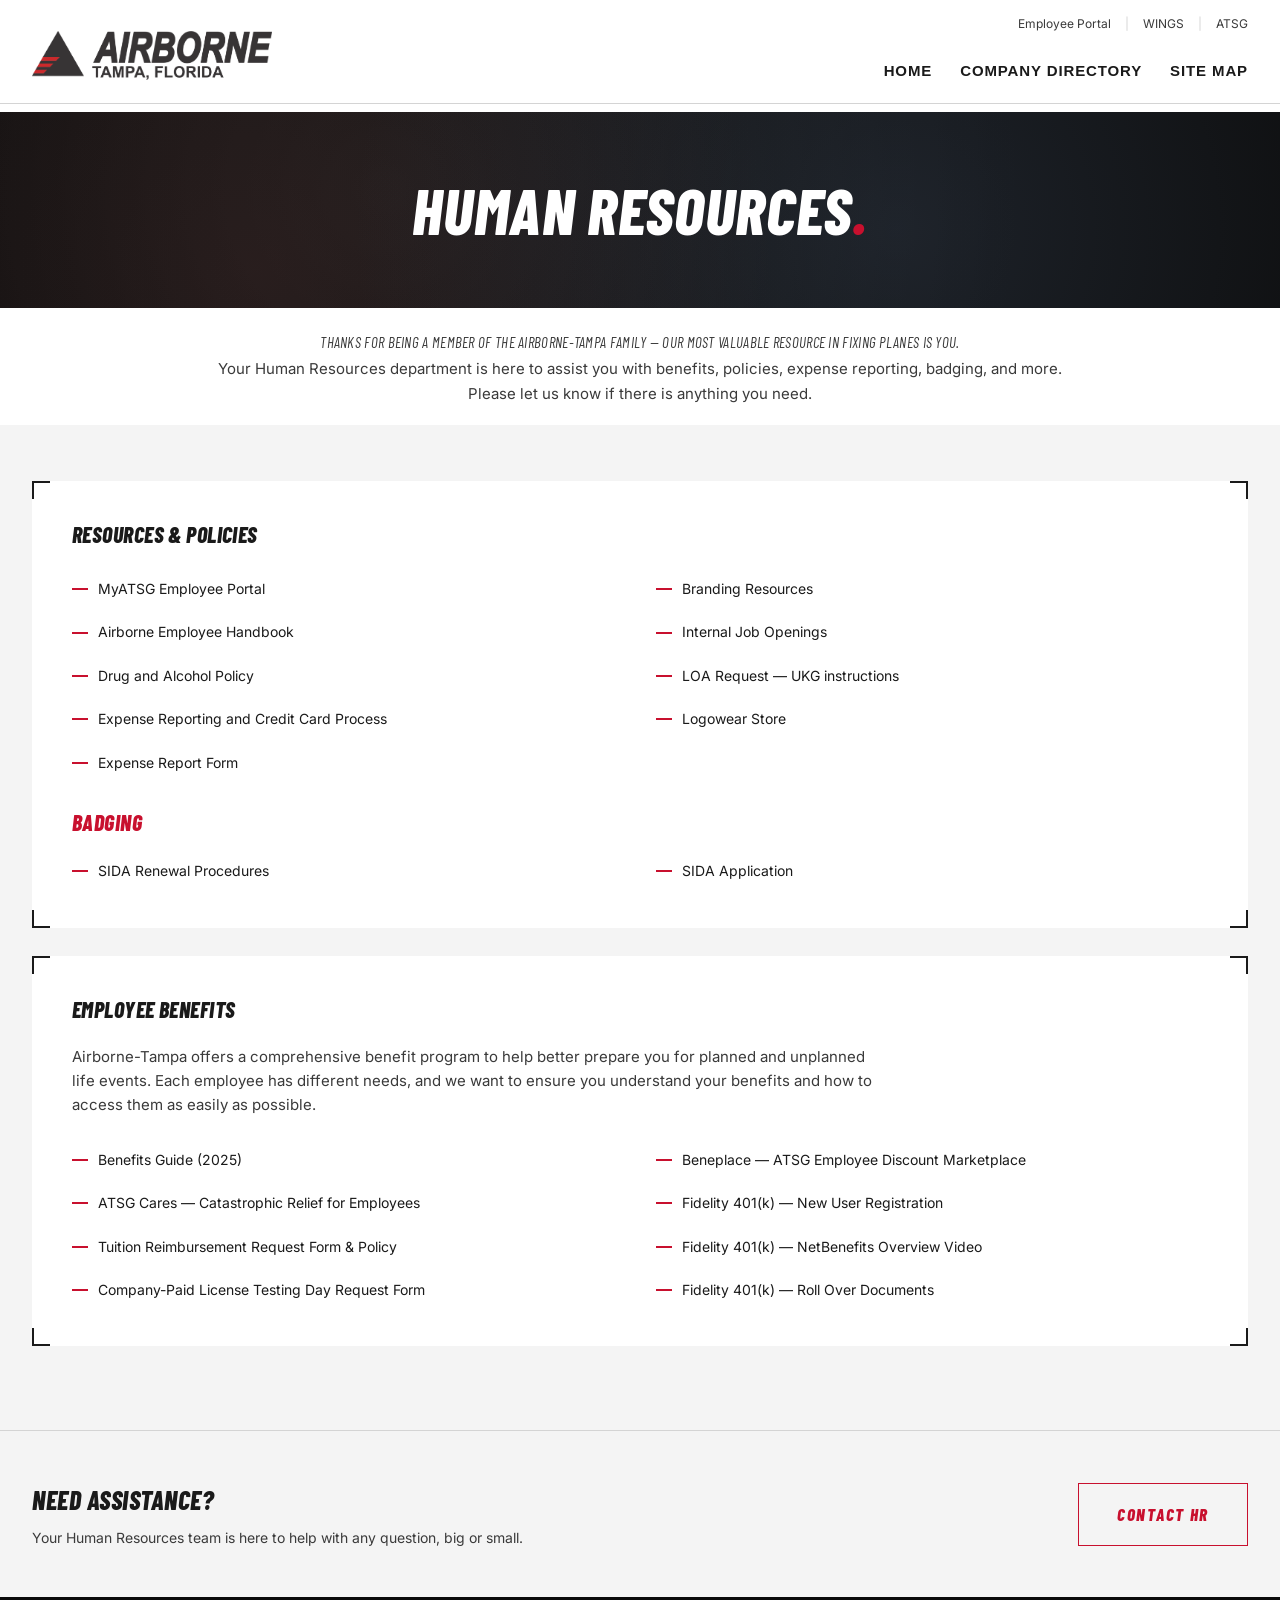
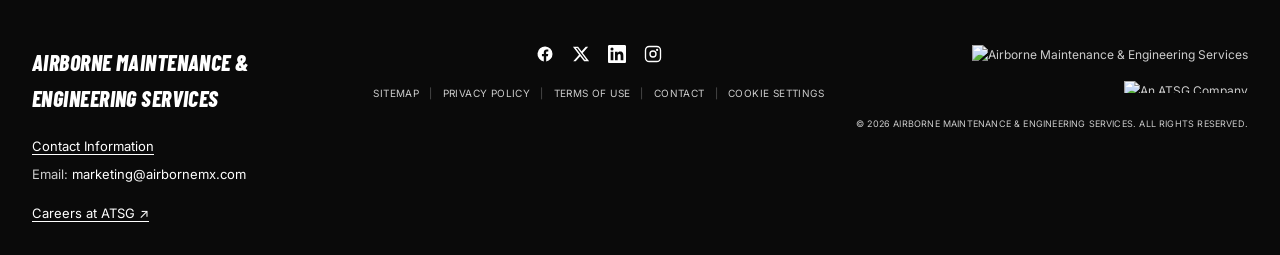
==== commit b33dc31a: "Remove CONTACT US from top-right nav on every page Deletes the <a href="#">CONTACT US</a> link from " ====
--- a/hr.html
+++ b/hr.html
@@ -15,8 +15,9 @@
              alt="Airborne Maintenance &amp; Engineering Services" />
       </a>
       <button class="mobile-menu-toggle" type="button" aria-label="Menu" aria-expanded="false">
-        <svg class="icon-hamburger" viewBox="0 0 24 24" fill="none" stroke="currentColor" stroke-width="2" stroke-linecap="round" aria-hidden="true"><line x1="3" y1="6" x2="21" y2="6"/><line x1="3" y1="12" x2="21" y2="12"/><line x1="3" y1="18" x2="21" y2="18"/></svg>
-        <svg class="icon-close" viewBox="0 0 24 24" fill="none" stroke="currentColor" stroke-width="2" stroke-linecap="round" aria-hidden="true"><line x1="6" y1="6" x2="18" y2="18"/><line x1="18" y1="6" x2="6" y2="18"/></svg>
+        <span class="bar bar-top"></span>
+        <span class="bar bar-mid"></span>
+        <span class="bar bar-bot"></span>
       </button>
       <div class="header-right">
         <nav class="utility-nav" aria-label="Utility">
@@ -26,9 +27,8 @@
         </nav>
         <nav class="main-nav" aria-label="Main">
           <a href="index.html">HOME</a>
-          <div class="nav-dropdown"><a href="#">COMPANY DIRECTORY</a><div class="mega-menu"><div class="mega-menu-inner"><div class="mega-left"><h3>COMPANY DIRECTORY</h3><a href="#" class="mega-read-more">READ MORE</a></div><div class="mega-right"><a href="http://atsgnet/Employee-Directory.html">EMPLOYEE LOOKUP</a><a href="http://atsgnet/download/Other-Phone-Numbers.pdf">OTHER PHONES</a></div></div></div></div>
+          <div class="nav-dropdown"><a href="#">COMPANY DIRECTORY</a><div class="mega-menu"><button class="mega-back" type="button" aria-label="Back">‹ Back</button><div class="mega-menu-inner"><div class="mega-left"><h3>COMPANY DIRECTORY</h3><a href="#" class="mega-read-more">READ MORE</a></div><div class="mega-right"><a href="http://atsgnet/Employee-Directory.html">EMPLOYEE LOOKUP</a><a href="http://atsgnet/download/Other-Phone-Numbers.pdf">OTHER PHONES</a></div></div></div></div>
           <a href="sitemap.html">SITE MAP</a>
-          <a href="#">CONTACT US</a>
         </nav>
       </div>
     </div>
--- a/styles.css
+++ b/styles.css
@@ -93,7 +93,7 @@
   display: flex;
   flex-direction: column;
   align-items: flex-end;
-  gap: 8px;
+  gap: 6px;
 }
 
 .utility-nav {
@@ -110,18 +110,20 @@
   display: flex;
   align-items: center;
   gap: 28px;
-  margin-top: 4px;
+  margin-top: 2px;
 }
 
 .main-nav > a,
 .main-nav > .nav-dropdown > a {
   position: relative;
   display: inline-block;
-  font-family: "Barlow Condensed", sans-serif;
-  font-style: italic;
-  font-weight: 700;
-  font-size: 15px;
-  letter-spacing: 0.06em;
+  font-family: "Franklin Gothic Medium Cond", "Franklin Gothic Demi Cond", "Franklin Gothic Condensed", "Franklin Gothic Medium", "Arial Narrow", "Helvetica Neue Condensed", "Helvetica Neue", Arial, sans-serif;
+  font-stretch: condensed;
+  font-variant-caps: all-small-caps;
+  font-style: normal;
+  font-weight: 600;
+  font-size: 22px;
+  letter-spacing: 0.04em;
   text-transform: uppercase;
   padding: 10px 0;
   transition: color 0.15s;
@@ -139,6 +141,15 @@
   transform: scaleX(0);
   transform-origin: center;
   transition: transform 0.3s ease;
+}
+
+.main-nav > .nav-dropdown > a::before {
+  content: "";
+  position: absolute;
+  left: 0;
+  right: 0;
+  top: 100%;
+  height: 16px;
 }
 
 .nav-dropdown {
@@ -999,6 +1010,11 @@
   .parent-strip { grid-template-columns: 1fr; }
 }
 
+.mobile-menu-toggle { display: none; }
+.mega-back { display: none; }
+
+body.menu-open { overflow: hidden; }
+
 @media (max-width: 720px) {
   .header-inner {
     grid-template-columns: auto auto;
@@ -1011,9 +1027,8 @@
   .mobile-menu-toggle {
     grid-column: 2;
     justify-self: end;
-    display: inline-flex;
-    align-items: center;
-    justify-content: center;
+    position: relative;
+    display: inline-block;
     width: 40px;
     height: 40px;
     background: none;
@@ -1022,24 +1037,51 @@
     cursor: pointer;
     color: var(--ink);
   }
-  .mobile-menu-toggle svg { width: 26px; height: 26px; }
-  .mobile-menu-toggle .icon-close { display: none; }
-  .site-header.is-open .mobile-menu-toggle .icon-hamburger { display: none; }
-  .site-header.is-open .mobile-menu-toggle .icon-close { display: inline-block; }
+  .mobile-menu-toggle .bar {
+    position: absolute;
+    left: 8px;
+    width: 24px;
+    height: 2px;
+    background: currentColor;
+    border-radius: 1px;
+    transition: top 0.25s ease, transform 0.25s ease, opacity 0.2s ease;
+  }
+  .mobile-menu-toggle .bar-top { top: 13px; }
+  .mobile-menu-toggle .bar-mid { top: 19px; }
+  .mobile-menu-toggle .bar-bot { top: 25px; }
+  .site-header.is-open .mobile-menu-toggle .bar-top {
+    top: 19px;
+    transform: rotate(45deg);
+  }
+  .site-header.is-open .mobile-menu-toggle .bar-mid {
+    opacity: 0;
+    transform: scaleX(0);
+  }
+  .site-header.is-open .mobile-menu-toggle .bar-bot {
+    top: 19px;
+    transform: rotate(-45deg);
+  }
 
   .header-right {
     display: none;
-    position: absolute;
-    top: 100%;
+    position: fixed;
+    top: var(--header-h, 64px);
+    right: 0;
+    bottom: 0;
     left: 0;
-    right: 0;
+    width: 100vw;
+    grid-column: auto;
+    justify-self: auto;
     background: #fff;
     border-top: 1px solid var(--line);
     flex-direction: column;
     align-items: stretch;
     gap: 0;
     padding: 0;
+    margin: 0;
+    overflow-y: auto;
     z-index: 95;
+    box-sizing: border-box;
   }
   .site-header.is-open .header-right { display: flex; }
 
@@ -1049,6 +1091,9 @@
     font-size: 13px;
     color: var(--ink);
     border-bottom: 1px solid var(--line);
+    position: relative;
+    left: 0;
+    transition: left 0.4s ease;
   }
   .utility-nav a {
     flex: 1;
@@ -1066,6 +1111,15 @@
     width: 100%;
     margin: 0;
     gap: 0;
+    position: relative;
+    left: 0;
+    transition: left 0.4s ease;
+  }
+
+  .site-header.subpanel-open .utility-nav,
+  .site-header.subpanel-open .main-nav {
+    left: -100%;
+    transition: left 0.6s ease;
   }
   .main-nav > a,
   .main-nav > .nav-dropdown {
@@ -1074,7 +1128,7 @@
   }
   .main-nav > a {
     padding: 22px 24px;
-    font-size: 16px;
+    font-size: 24px;
   }
   .main-nav > a::after,
   .main-nav > .nav-dropdown > a::after {
@@ -1088,13 +1142,18 @@
   }
   .main-nav > .nav-dropdown > a {
     padding: 22px 24px;
-    font-size: 16px;
+    font-size: 24px;
     display: flex;
     align-items: center;
     justify-content: space-between;
   }
   .main-nav > .nav-dropdown > a::before {
     content: "›";
+    position: static;
+    height: auto;
+    left: auto;
+    right: auto;
+    top: auto;
     order: 2;
     font-size: 26px;
     font-style: normal;
@@ -1107,26 +1166,92 @@
   }
 
   .mega-menu {
-    display: none;
-    position: static;
-    background: var(--card);
-  }
-  .nav-dropdown.is-open .mega-menu { display: block; }
+    display: block;
+    position: fixed;
+    top: var(--header-h, 64px);
+    right: 0;
+    bottom: 0;
+    left: 0;
+    width: 100vw;
+    margin: 0;
+    padding: 0;
+    background: #fff;
+    transform: translateX(100%);
+    transition: transform 0.3s ease, visibility 0s linear 0.3s;
+    z-index: 96;
+    overflow-y: auto;
+    box-sizing: border-box;
+    pointer-events: none;
+    visibility: hidden;
+  }
   .nav-dropdown:hover .mega-menu,
   .nav-dropdown:focus-within .mega-menu {
-    display: none;
-  }
+    transform: translateX(100%);
+    pointer-events: none;
+    visibility: hidden;
+  }
+  .nav-dropdown.is-open .mega-menu,
   .nav-dropdown.is-open:hover .mega-menu,
   .nav-dropdown.is-open:focus-within .mega-menu {
-    display: block;
-  }
+    transform: translateX(0);
+    pointer-events: auto;
+    visibility: visible;
+    transition: transform 0.3s ease, visibility 0s linear 0s;
+  }
+
+  .mega-back {
+    display: inline-flex;
+    align-items: center;
+    gap: 4px;
+    margin: 18px 24px 12px;
+    padding: 6px 6px 6px 0;
+    background: none;
+    border: 0;
+    font-family: "Barlow Condensed", sans-serif;
+    font-style: italic;
+    font-weight: 700;
+    font-size: 18px;
+    color: var(--ink);
+    cursor: pointer;
+  }
+
   .mega-menu-inner {
     flex-direction: column;
     box-shadow: none;
-  }
-  .mega-left, .mega-right { flex: 1; padding: 20px 24px; text-align: left; }
-  .mega-left { background: transparent; }
-  .mega-left h3 { font-size: 18px; margin: 0 0 10px; }
+    border: 0;
+    background: #fff;
+  }
+  .mega-left,
+  .mega-right { flex: none; padding: 0 24px; text-align: left; background: transparent; }
+  .mega-left { padding-top: 8px; padding-bottom: 8px; }
+  .mega-left h3 {
+    font-size: 16px;
+    margin: 0 0 14px;
+    font-style: italic;
+    font-weight: 600;
+    color: var(--ink);
+    text-transform: none;
+    letter-spacing: 0;
+  }
+  .mega-menu a.mega-read-more {
+    font-size: 18px;
+    gap: 12px;
+  }
+  .mega-read-more::before {
+    width: 28px;
+  }
+  .mega-right {
+    gap: 22px;
+    padding-top: 22px;
+    padding-bottom: 32px;
+  }
+  .mega-menu .mega-right a {
+    font-style: normal;
+    font-weight: 700;
+    font-size: 19px;
+    letter-spacing: 0;
+    text-transform: none;
+  }
 
   .cards-grid, .cards-grid.cols-2, .cards-grid.cols-3 { grid-template-columns: 1fr; }
   .tiles-grid { grid-template-columns: repeat(3, 1fr); }
@@ -1134,5 +1259,3 @@
   .cta-inner { flex-direction: column; align-items: flex-start; }
   .container, .header-inner, .footer-inner, .cta-inner { padding-left: 20px; padding-right: 20px; }
 }
-
-.mobile-menu-toggle { display: none; }
